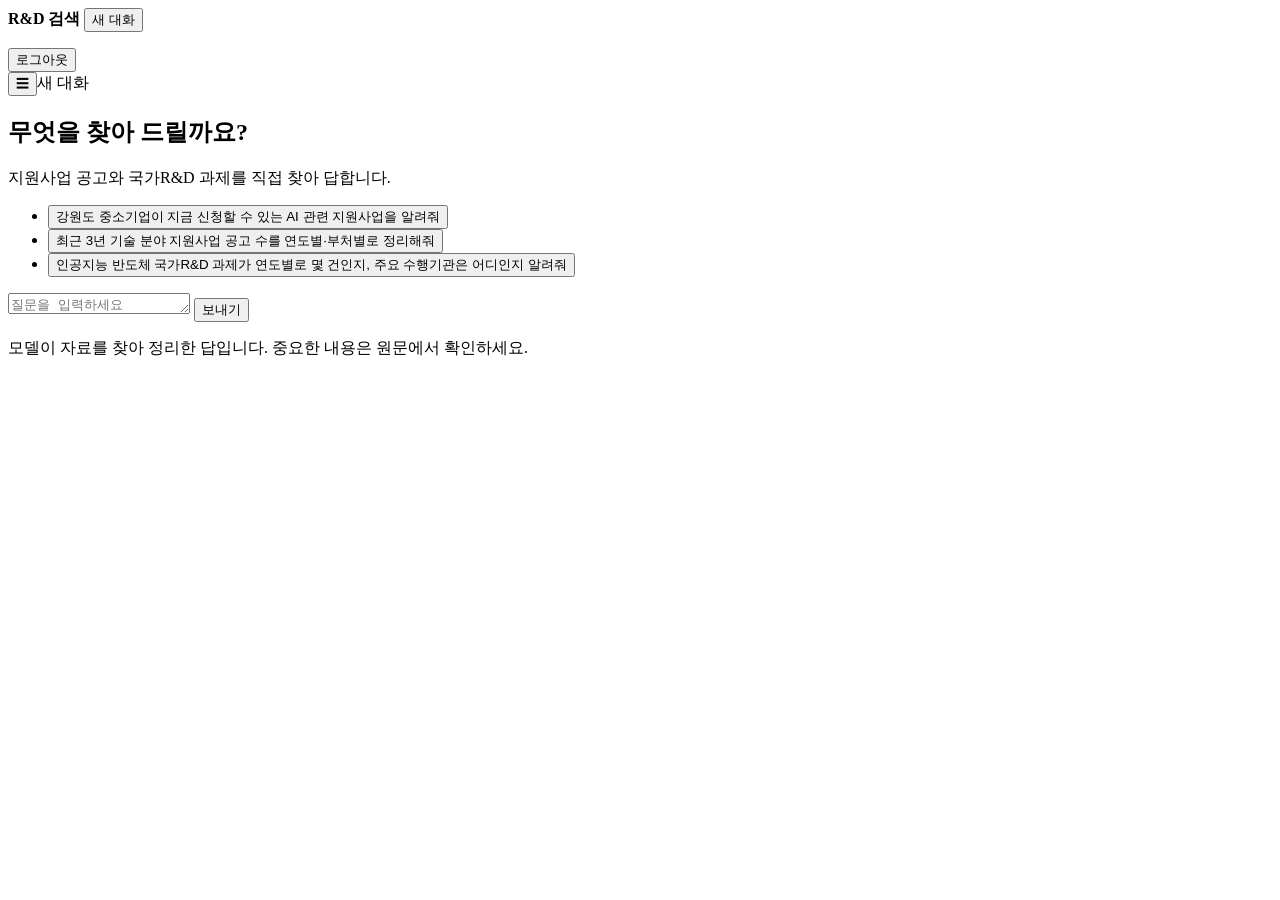
==== chat/static/index.html @ 7cc154d7 "Add login-protected web chat A browser UI on top of the agent loop. Only signed-in users can reach a" ====
<!doctype html>
<html lang="ko">
<head>
<meta charset="utf-8">
<meta name="viewport" content="width=device-width, initial-scale=1">
<title>R&amp;D 검색</title>
<link rel="stylesheet" href="/static/style.css">
</head>
<body class="app">
<aside id="side">
  <div class="side-top">
    <strong>R&amp;D 검색</strong>
    <button id="new" type="button">새 대화</button>
  </div>
  <nav id="list" aria-label="대화 목록"></nav>
  <div class="side-bottom">
    <ul id="servers" aria-label="자료 서버 상태"></ul>
    <form method="post" action="/logout"><span id="who"></span><button type="submit" class="link">로그아웃</button></form>
  </div>
</aside>
<main>
  <header><button id="menu" type="button" aria-label="대화 목록 열기">☰</button><span id="title">새 대화</span></header>
  <section id="log" aria-live="polite">
    <div id="empty">
      <h1>무엇을 찾아 드릴까요?</h1>
      <p>지원사업 공고와 국가R&amp;D 과제를 직접 찾아 답합니다.</p>
      <ul id="examples">
        <li><button type="button">강원도 중소기업이 지금 신청할 수 있는 AI 관련 지원사업을 알려줘</button></li>
        <li><button type="button">최근 3년 기술 분야 지원사업 공고 수를 연도별·부처별로 정리해줘</button></li>
        <li><button type="button">인공지능 반도체 국가R&amp;D 과제가 연도별로 몇 건인지, 주요 수행기관은 어디인지 알려줘</button></li>
      </ul>
    </div>
  </section>
  <form id="ask">
    <textarea id="input" rows="1" placeholder="질문을 입력하세요" aria-label="질문" required></textarea>
    <button id="send" type="submit">보내기</button>
  </form>
  <p class="hint">모델이 자료를 찾아 정리한 답입니다. 중요한 내용은 원문에서 확인하세요.</p>
</main>
<script src="/static/app.js"></script>
</body>
</html>
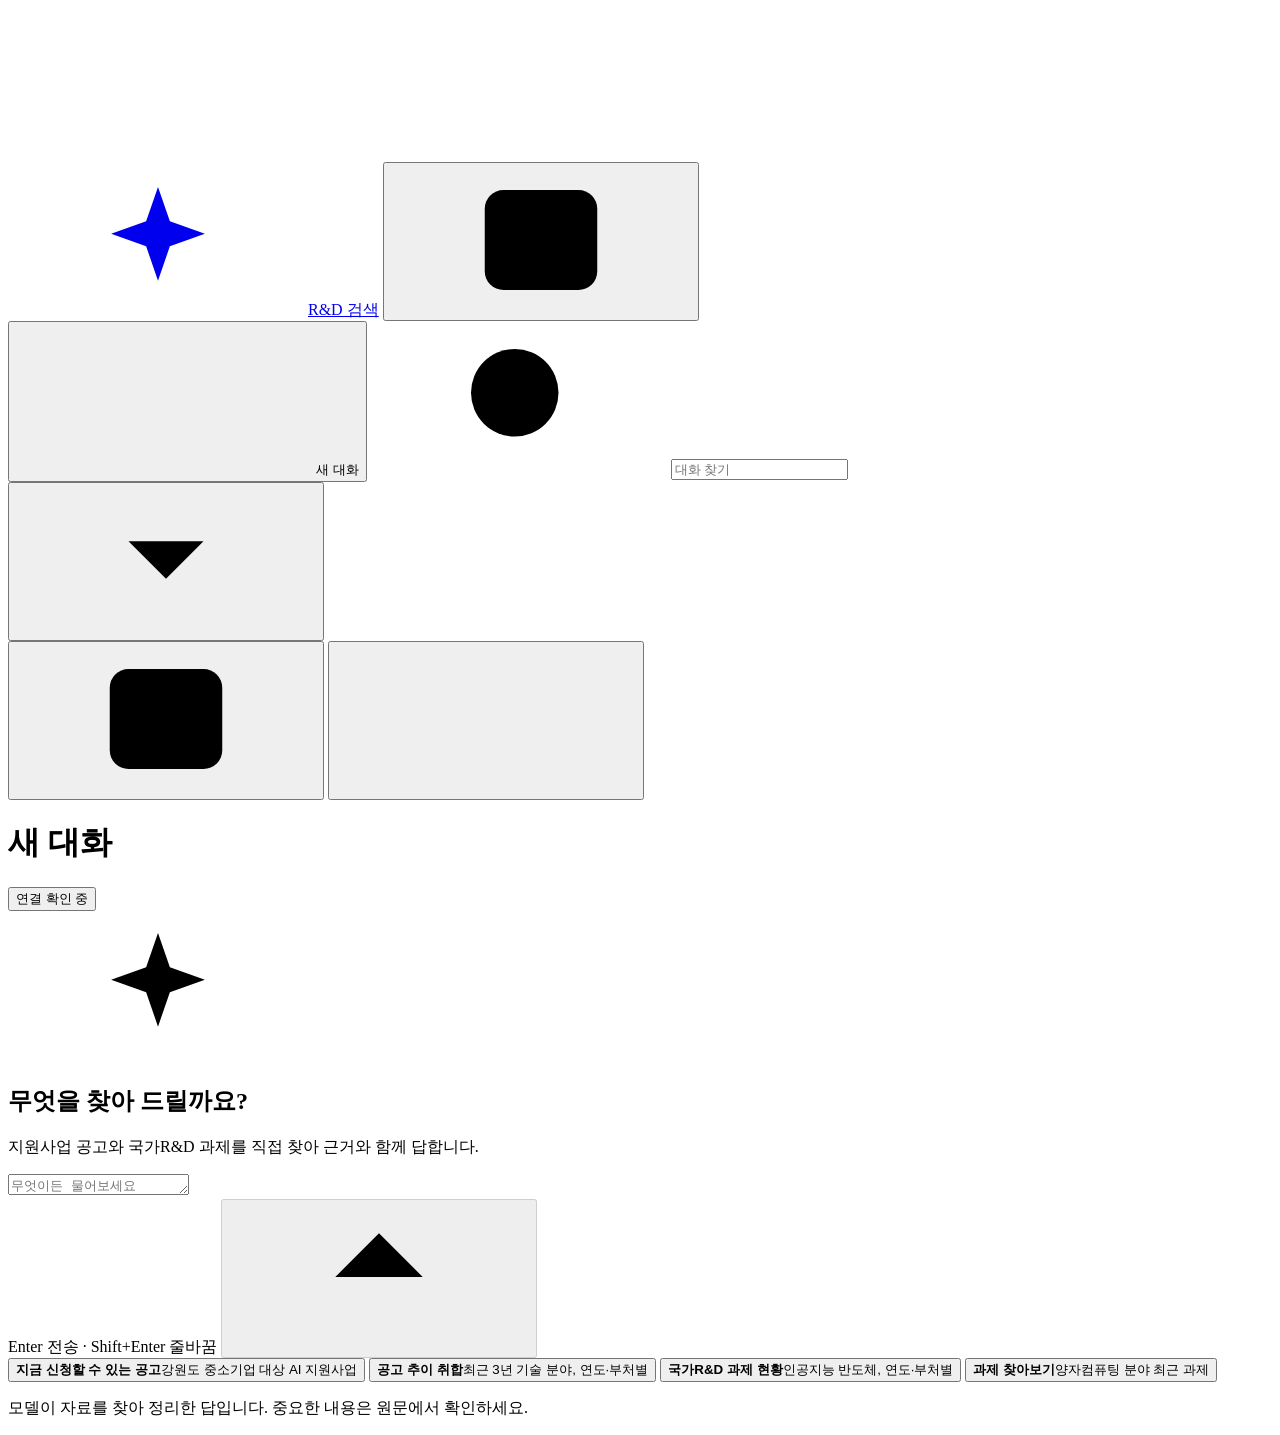
==== commit 051c2ee3: "Redesign the chat UI and stream answers as they are written - Monochrome layout with a collapsible s" ====
--- a/chat/static/index.html
+++ b/chat/static/index.html
@@ -4,38 +4,92 @@
 <meta charset="utf-8">
 <meta name="viewport" content="width=device-width, initial-scale=1">
 <title>R&amp;D 검색</title>
+<script src="/static/theme.js"></script>
 <link rel="stylesheet" href="/static/style.css">
 </head>
-<body class="app">
-<aside id="side">
-  <div class="side-top">
-    <strong>R&amp;D 검색</strong>
-    <button id="new" type="button">새 대화</button>
+<body class="app empty">
+<svg class="sprite" aria-hidden="true">
+  <symbol id="i-plus" viewBox="0 0 24 24"><path d="M12 5v14M5 12h14"/></symbol>
+  <symbol id="i-search" viewBox="0 0 24 24"><circle cx="11" cy="11" r="7"/><path d="m21 21-4.3-4.3"/></symbol>
+  <symbol id="i-panel" viewBox="0 0 24 24"><rect x="3" y="4" width="18" height="16" rx="3"/><path d="M9 4v16"/></symbol>
+  <symbol id="i-up" viewBox="0 0 24 24"><path d="M12 19V5M5 12l7-7 7 7"/></symbol>
+  <symbol id="i-down" viewBox="0 0 24 24"><path d="M12 5v14M19 12l-7 7-7-7"/></symbol>
+  <symbol id="i-stop" viewBox="0 0 24 24"><rect x="7" y="7" width="10" height="10" rx="2" fill="currentColor" stroke="none"/></symbol>
+  <symbol id="i-copy" viewBox="0 0 24 24"><rect x="9" y="9" width="11" height="11" rx="2.5"/><path d="M5 15V6.5A2.5 2.5 0 0 1 7.5 4H15"/></symbol>
+  <symbol id="i-check" viewBox="0 0 24 24"><path d="m5 12.5 4.5 4.5L19 7.5"/></symbol>
+  <symbol id="i-refresh" viewBox="0 0 24 24"><path d="M20 11a8 8 0 1 0-2.4 5.7"/><path d="M20 4.5V11h-6.5"/></symbol>
+  <symbol id="i-trash" viewBox="0 0 24 24"><path d="M4 7h16M9.5 7V4.5h5V7M6.5 7l.9 11.2a2 2 0 0 0 2 1.8h5.2a2 2 0 0 0 2-1.8L17.5 7M10 11v5.5M14 11v5.5"/></symbol>
+  <symbol id="i-edit" viewBox="0 0 24 24"><path d="M4 20h4L19.5 8.5l-4-4L4 16v4zM13.5 6.5l4 4"/></symbol>
+  <symbol id="i-sun" viewBox="0 0 24 24"><circle cx="12" cy="12" r="4"/><path d="M12 2.5v2M12 19.5v2M2.5 12h2M19.5 12h2M5.3 5.3l1.4 1.4M17.3 17.3l1.4 1.4M5.3 18.7l1.4-1.4M17.3 6.7l1.4-1.4"/></symbol>
+  <symbol id="i-moon" viewBox="0 0 24 24"><path d="M20.5 13.2A8.5 8.5 0 1 1 10.8 3.5a6.6 6.6 0 0 0 9.7 9.7z"/></symbol>
+  <symbol id="i-monitor" viewBox="0 0 24 24"><rect x="3" y="4.5" width="18" height="12" rx="2"/><path d="M9 20h6M12 16.5V20"/></symbol>
+  <symbol id="i-logout" viewBox="0 0 24 24"><path d="M9.5 20.5H6a2 2 0 0 1-2-2v-13a2 2 0 0 1 2-2h3.5M15.5 16.5 20 12l-4.5-4.5M20 12H9.5"/></symbol>
+  <symbol id="i-chevron" viewBox="0 0 24 24"><path d="m6 9 6 6 6-6"/></symbol>
+  <symbol id="i-alert" viewBox="0 0 24 24"><circle cx="12" cy="12" r="9"/><path d="M12 7.5v5.5M12 16.3v.2"/></symbol>
+  <symbol id="i-spark" viewBox="0 0 24 24"><path d="M12 3.5 13.9 9l5.6 2-5.6 2L12 18.5 10.1 13l-5.6-2 5.6-2z" fill="currentColor" stroke="none"/></symbol>
+</svg>
+
+<div id="backdrop"></div>
+
+<aside id="sidebar" aria-label="대화">
+  <div class="side-head">
+    <a class="brand" href="/"><span class="mark" aria-hidden="true"><svg><use href="#i-spark"/></svg></span><span>R&amp;D 검색</span></a>
+    <button id="collapse" class="icon" type="button" aria-label="사이드바 닫기" title="사이드바 닫기"><svg><use href="#i-panel"/></svg></button>
   </div>
+  <button id="new" class="new" type="button"><svg><use href="#i-plus"/></svg><span>새 대화</span></button>
+  <label class="search"><svg><use href="#i-search"/></svg><input id="filter" type="search" placeholder="대화 찾기" aria-label="대화 찾기" autocomplete="off"></label>
   <nav id="list" aria-label="대화 목록"></nav>
-  <div class="side-bottom">
-    <ul id="servers" aria-label="자료 서버 상태"></ul>
-    <form method="post" action="/logout"><span id="who"></span><button type="submit" class="link">로그아웃</button></form>
+  <div class="side-foot">
+    <div id="usermenu" class="menu up" role="menu" hidden>
+      <button id="theme" type="button" role="menuitem"><svg><use id="themeicon" href="#i-monitor"/></svg><span id="themelabel">테마: 시스템 설정</span></button>
+      <form method="post" action="/logout"><button type="submit" role="menuitem"><svg><use href="#i-logout"/></svg><span>로그아웃</span></button></form>
+    </div>
+    <button id="user" class="user" type="button" aria-haspopup="menu" aria-expanded="false">
+      <span class="avatar" id="initial" aria-hidden="true"></span><span id="who"></span><svg><use href="#i-chevron"/></svg>
+    </button>
   </div>
 </aside>
+
 <main>
-  <header><button id="menu" type="button" aria-label="대화 목록 열기">☰</button><span id="title">새 대화</span></header>
-  <section id="log" aria-live="polite">
-    <div id="empty">
-      <h1>무엇을 찾아 드릴까요?</h1>
-      <p>지원사업 공고와 국가R&amp;D 과제를 직접 찾아 답합니다.</p>
-      <ul id="examples">
-        <li><button type="button">강원도 중소기업이 지금 신청할 수 있는 AI 관련 지원사업을 알려줘</button></li>
-        <li><button type="button">최근 3년 기술 분야 지원사업 공고 수를 연도별·부처별로 정리해줘</button></li>
-        <li><button type="button">인공지능 반도체 국가R&amp;D 과제가 연도별로 몇 건인지, 주요 수행기관은 어디인지 알려줘</button></li>
-      </ul>
+  <header>
+    <button id="expand" class="icon" type="button" aria-label="사이드바 열기" title="사이드바 열기"><svg><use href="#i-panel"/></svg></button>
+    <button id="newtop" class="icon" type="button" aria-label="새 대화" title="새 대화"><svg><use href="#i-plus"/></svg></button>
+    <h1 id="title">새 대화</h1>
+    <span class="spacer"></span>
+    <div class="anchor">
+      <button id="status" class="chip" type="button" aria-haspopup="true" aria-expanded="false"><span class="dot"></span><span id="statuslabel">연결 확인 중</span></button>
+      <div id="statusmenu" class="menu down" hidden>
+        <p class="menu-title">모델</p><p class="menu-row"><span id="model"></span></p>
+        <p class="menu-title">자료 서버</p><ul id="servers"></ul>
+      </div>
     </div>
-  </section>
-  <form id="ask">
-    <textarea id="input" rows="1" placeholder="질문을 입력하세요" aria-label="질문" required></textarea>
-    <button id="send" type="submit">보내기</button>
-  </form>
-  <p class="hint">모델이 자료를 찾아 정리한 답입니다. 중요한 내용은 원문에서 확인하세요.</p>
+  </header>
+
+  <div id="scroll"><div id="thread" aria-live="polite"></div></div>
+  <button id="tobottom" class="icon float" type="button" aria-label="맨 아래로" hidden><svg><use href="#i-down"/></svg></button>
+
+  <div id="dock">
+    <div id="landing">
+      <span class="mark big" aria-hidden="true"><svg><use href="#i-spark"/></svg></span>
+      <h2 id="greeting">무엇을 찾아 드릴까요?</h2>
+      <p>지원사업 공고와 국가R&amp;D 과제를 직접 찾아 근거와 함께 답합니다.</p>
+    </div>
+    <form id="composer">
+      <textarea id="input" rows="1" placeholder="무엇이든 물어보세요" aria-label="질문"></textarea>
+      <div class="composer-foot">
+        <span class="hint">Enter 전송 · Shift+Enter 줄바꿈</span>
+        <span id="counter" hidden></span>
+        <button id="send" class="send" type="submit" aria-label="보내기" title="보내기" disabled><svg><use id="sendicon" href="#i-up"/></svg></button>
+      </div>
+    </form>
+    <div id="suggestions">
+      <button type="button" data-q="강원도 중소기업이 지금 신청할 수 있는 AI 관련 지원사업을 마감일과 함께 알려줘"><strong>지금 신청할 수 있는 공고</strong><span>강원도 중소기업 대상 AI 지원사업</span></button>
+      <button type="button" data-q="최근 3년 기술 분야 지원사업 공고 수를 연도별·부처별로 표로 정리해줘"><strong>공고 추이 취합</strong><span>최근 3년 기술 분야, 연도·부처별</span></button>
+      <button type="button" data-q="인공지능 반도체 국가R&amp;D 과제가 최근 3년 연도별로 몇 건인지, 어느 부처가 많이 지원했는지 알려줘"><strong>국가R&amp;D 과제 현황</strong><span>인공지능 반도체, 연도·부처별</span></button>
+      <button type="button" data-q="양자컴퓨팅 분야에서 최근 지원된 국가R&amp;D 과제 5개를 수행기관·연구비와 함께 정리해줘"><strong>과제 찾아보기</strong><span>양자컴퓨팅 분야 최근 과제</span></button>
+    </div>
+    <p class="disclaimer">모델이 자료를 찾아 정리한 답입니다. 중요한 내용은 원문에서 확인하세요.</p>
+  </div>
 </main>
 <script src="/static/app.js"></script>
 </body>
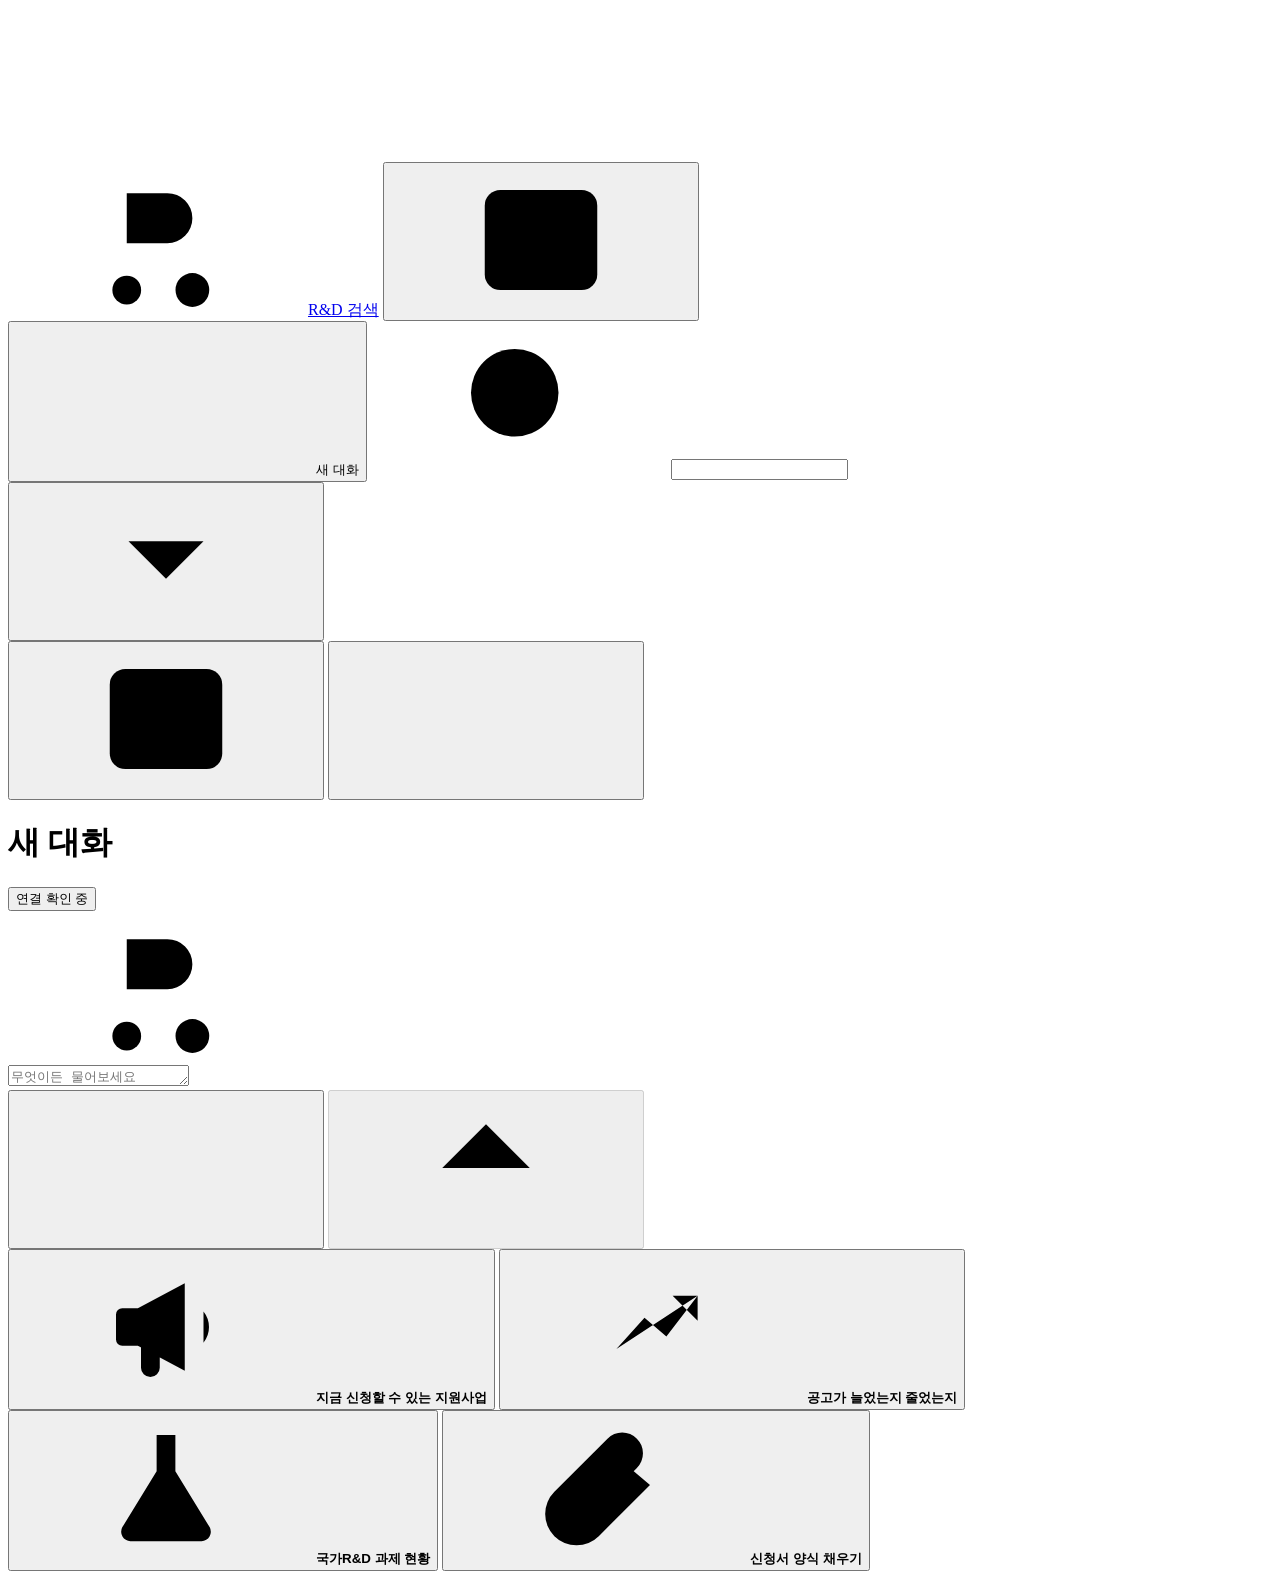
==== commit 9ec5a37b: "Edit attached documents in place, cite sources, and redesign the UI Documents - Attached HWP, HWPX a" ====
--- a/chat/static/index.html
+++ b/chat/static/index.html
@@ -5,17 +5,19 @@
 <meta name="viewport" content="width=device-width, initial-scale=1">
 <title>R&amp;D 검색</title>
 <script src="/static/theme.js"></script>
-<link rel="stylesheet" href="/static/style.css">
+<link rel="stylesheet" href="/static/base.css">
+<link rel="stylesheet" href="/static/app.css">
 </head>
 <body class="app empty">
 <svg class="sprite" aria-hidden="true">
+  <symbol id="i-logo" viewBox="0 0 24 24"><path d="M7 20V4.500h6.500a4 4 0 0 1 0 8H7M12.500 12.500 17.500 20"/><circle class="logo-node" cx="7" cy="20" r="2.300"/><circle class="logo-spark" cx="17.500" cy="20" r="2.700"/></symbol>
   <symbol id="i-plus" viewBox="0 0 24 24"><path d="M12 5v14M5 12h14"/></symbol>
   <symbol id="i-search" viewBox="0 0 24 24"><circle cx="11" cy="11" r="7"/><path d="m21 21-4.3-4.3"/></symbol>
-  <symbol id="i-panel" viewBox="0 0 24 24"><rect x="3" y="4" width="18" height="16" rx="3"/><path d="M9 4v16"/></symbol>
+  <symbol id="i-panel" viewBox="0 0 24 24"><rect x="3" y="4" width="18" height="16" rx="2.5"/><path d="M9 4v16"/></symbol>
   <symbol id="i-up" viewBox="0 0 24 24"><path d="M12 19V5M5 12l7-7 7 7"/></symbol>
   <symbol id="i-down" viewBox="0 0 24 24"><path d="M12 5v14M19 12l-7 7-7-7"/></symbol>
-  <symbol id="i-stop" viewBox="0 0 24 24"><rect x="7" y="7" width="10" height="10" rx="2" fill="currentColor" stroke="none"/></symbol>
-  <symbol id="i-copy" viewBox="0 0 24 24"><rect x="9" y="9" width="11" height="11" rx="2.5"/><path d="M5 15V6.5A2.5 2.5 0 0 1 7.5 4H15"/></symbol>
+  <symbol id="i-stop" viewBox="0 0 24 24"><rect x="7" y="7" width="10" height="10" rx="1.5" fill="currentColor" stroke="none"/></symbol>
+  <symbol id="i-copy" viewBox="0 0 24 24"><rect x="9" y="9" width="11" height="11" rx="2"/><path d="M5 15V6.5A2.5 2.5 0 0 1 7.5 4H15"/></symbol>
   <symbol id="i-check" viewBox="0 0 24 24"><path d="m5 12.5 4.5 4.5L19 7.5"/></symbol>
   <symbol id="i-refresh" viewBox="0 0 24 24"><path d="M20 11a8 8 0 1 0-2.4 5.7"/><path d="M20 4.5V11h-6.5"/></symbol>
   <symbol id="i-trash" viewBox="0 0 24 24"><path d="M4 7h16M9.5 7V4.5h5V7M6.5 7l.9 11.2a2 2 0 0 0 2 1.8h5.2a2 2 0 0 0 2-1.8L17.5 7M10 11v5.5M14 11v5.5"/></symbol>
@@ -25,23 +27,36 @@
   <symbol id="i-monitor" viewBox="0 0 24 24"><rect x="3" y="4.5" width="18" height="12" rx="2"/><path d="M9 20h6M12 16.5V20"/></symbol>
   <symbol id="i-logout" viewBox="0 0 24 24"><path d="M9.5 20.5H6a2 2 0 0 1-2-2v-13a2 2 0 0 1 2-2h3.5M15.5 16.5 20 12l-4.5-4.5M20 12H9.5"/></symbol>
   <symbol id="i-chevron" viewBox="0 0 24 24"><path d="m6 9 6 6 6-6"/></symbol>
+  <symbol id="i-right" viewBox="0 0 24 24"><path d="m9 6 6 6-6 6"/></symbol>
+  <symbol id="i-left" viewBox="0 0 24 24"><path d="m15 6-6 6 6 6"/></symbol>
   <symbol id="i-alert" viewBox="0 0 24 24"><circle cx="12" cy="12" r="9"/><path d="M12 7.5v5.5M12 16.3v.2"/></symbol>
-  <symbol id="i-spark" viewBox="0 0 24 24"><path d="M12 3.5 13.9 9l5.6 2-5.6 2L12 18.5 10.1 13l-5.6-2 5.6-2z" fill="currentColor" stroke="none"/></symbol>
+  <symbol id="i-clip" viewBox="0 0 24 24"><path d="m20 11.5-8.2 8.2a5 5 0 0 1-7.1-7.1l8.5-8.5a3.3 3.3 0 0 1 4.7 4.7l-8.4 8.4a1.7 1.7 0 0 1-2.4-2.4l7.7-7.7"/></symbol>
+  <symbol id="i-file" viewBox="0 0 24 24"><path d="M14 3.5H7.5a2 2 0 0 0-2 2v13a2 2 0 0 0 2 2h9a2 2 0 0 0 2-2V8zM14 3.5V8h4.5M9 13h6M9 16.5h6"/></symbol>
+  <symbol id="i-sheet" viewBox="0 0 24 24"><rect x="4" y="4.5" width="16" height="15" rx="2"/><path d="M4 9.5h16M4 14.5h16M10 4.5v15"/></symbol>
+  <symbol id="i-download" viewBox="0 0 24 24"><path d="M12 4v11M7 10.5l5 5 5-5M5 19.5h14"/></symbol>
+  <symbol id="i-x" viewBox="0 0 24 24"><path d="m6.5 6.5 11 11M17.5 6.5l-11 11"/></symbol>
+  <symbol id="i-eye" viewBox="0 0 24 24"><path d="M2.5 12S6 5.5 12 5.5 21.5 12 21.5 12 18 18.5 12 18.5 2.5 12 2.5 12z"/><circle cx="12" cy="12" r="2.8"/></symbol>
+  <symbol id="i-out" viewBox="0 0 24 24"><path d="M8 16 18 6M10 6h8v8"/></symbol>
+  <symbol id="i-compare" viewBox="0 0 24 24"><rect x="3.5" y="5" width="7" height="14" rx="1.5"/><rect x="13.500" y="5" width="7" height="14" rx="1.500" stroke-dasharray="2.500 2.500"/></symbol>
+  <symbol id="i-megaphone" viewBox="0 0 24 24"><path d="M4 10v4a1 1 0 0 0 1 1h2.5l7.500 4V5L7.500 9H5a1 1 0 0 0-1 1zM18 9.500a4 4 0 0 1 0 5M8 15v3.500a1.500 1.500 0 0 0 3 0V16.800"/></symbol>
+  <symbol id="i-trend" viewBox="0 0 24 24"><path d="M4 19.500h16M5.500 15.500l4.500-5 3.500 3 5-6.500M14.500 7h4v4"/></symbol>
+  <symbol id="i-flask" viewBox="0 0 24 24"><path d="M9.500 3.500h5M10.500 3.500v5.800L5 18.300a1.500 1.500 0 0 0 1.300 2.200h11.400a1.500 1.500 0 0 0 1.300-2.200l-5.500-9V3.500M8 14.500h8"/></symbol>
+  <symbol id="i-list" viewBox="0 0 24 24"><path d="M9 7h11M9 12h11M9 17h11M4.500 7h.010M4.500 12h.010M4.500 17h.010"/></symbol>
 </svg>
 
 <div id="backdrop"></div>
 
 <aside id="sidebar" aria-label="대화">
   <div class="side-head">
-    <a class="brand" href="/"><span class="mark" aria-hidden="true"><svg><use href="#i-spark"/></svg></span><span>R&amp;D 검색</span></a>
+    <a class="brand" href="/"><svg class="logo" aria-hidden="true"><use href="#i-logo"/></svg><span>R&amp;D 검색</span></a>
     <button id="collapse" class="icon" type="button" aria-label="사이드바 닫기" title="사이드바 닫기"><svg><use href="#i-panel"/></svg></button>
   </div>
-  <button id="new" class="new" type="button"><svg><use href="#i-plus"/></svg><span>새 대화</span></button>
-  <label class="search"><svg><use href="#i-search"/></svg><input id="filter" type="search" placeholder="대화 찾기" aria-label="대화 찾기" autocomplete="off"></label>
+  <button id="new" class="new" type="button" title="새 대화 (Ctrl Shift O)"><svg><use href="#i-plus"/></svg><span>새 대화</span></button>
+  <label class="search"><svg><use href="#i-search"/></svg><input id="filter" type="search" aria-label="대화 찾기" title="대화 찾기" autocomplete="off"></label>
   <nav id="list" aria-label="대화 목록"></nav>
   <div class="side-foot">
     <div id="usermenu" class="menu up" role="menu" hidden>
-      <button id="theme" type="button" role="menuitem"><svg><use id="themeicon" href="#i-monitor"/></svg><span id="themelabel">테마: 시스템 설정</span></button>
+      <button id="theme" type="button" role="menuitem"><svg><use id="themeicon" href="#i-monitor"/></svg><span id="themelabel">화면: 시스템 설정</span></button>
       <form method="post" action="/logout"><button type="submit" role="menuitem"><svg><use href="#i-logout"/></svg><span>로그아웃</span></button></form>
     </div>
     <button id="user" class="user" type="button" aria-haspopup="menu" aria-expanded="false">
@@ -69,28 +84,45 @@
   <button id="tobottom" class="icon float" type="button" aria-label="맨 아래로" hidden><svg><use href="#i-down"/></svg></button>
 
   <div id="dock">
-    <div id="landing">
-      <span class="mark big" aria-hidden="true"><svg><use href="#i-spark"/></svg></span>
-      <h2 id="greeting">무엇을 찾아 드릴까요?</h2>
-      <p>지원사업 공고와 국가R&amp;D 과제를 직접 찾아 근거와 함께 답합니다.</p>
-    </div>
+    <div id="landing" aria-hidden="true"><svg class="logo" aria-hidden="true"><use href="#i-logo"/></svg></div>
     <form id="composer">
+      <div id="attachments" aria-live="polite"></div>
       <textarea id="input" rows="1" placeholder="무엇이든 물어보세요" aria-label="질문"></textarea>
       <div class="composer-foot">
-        <span class="hint">Enter 전송 · Shift+Enter 줄바꿈</span>
+        <button id="attach" class="icon" type="button" aria-label="문서 첨부 (HWP, HWPX, DOCX, PDF)" title="문서 첨부 (HWP, HWPX, DOCX, PDF)"><svg><use href="#i-plus"/></svg></button>
+        <input id="file" type="file" accept=".pdf,.hwp,.hwpx,.docx,application/pdf" hidden>
+        <span class="spacer"></span>
         <span id="counter" hidden></span>
-        <button id="send" class="send" type="submit" aria-label="보내기" title="보내기" disabled><svg><use id="sendicon" href="#i-up"/></svg></button>
+        <button id="send" class="send" type="submit" aria-label="보내기" title="보내기 (Enter)" disabled><svg><use id="sendicon" href="#i-up"/></svg></button>
       </div>
     </form>
     <div id="suggestions">
-      <button type="button" data-q="강원도 중소기업이 지금 신청할 수 있는 AI 관련 지원사업을 마감일과 함께 알려줘"><strong>지금 신청할 수 있는 공고</strong><span>강원도 중소기업 대상 AI 지원사업</span></button>
-      <button type="button" data-q="최근 3년 기술 분야 지원사업 공고 수를 연도별·부처별로 표로 정리해줘"><strong>공고 추이 취합</strong><span>최근 3년 기술 분야, 연도·부처별</span></button>
-      <button type="button" data-q="인공지능 반도체 국가R&amp;D 과제가 최근 3년 연도별로 몇 건인지, 어느 부처가 많이 지원했는지 알려줘"><strong>국가R&amp;D 과제 현황</strong><span>인공지능 반도체, 연도·부처별</span></button>
-      <button type="button" data-q="양자컴퓨팅 분야에서 최근 지원된 국가R&amp;D 과제 5개를 수행기관·연구비와 함께 정리해줘"><strong>과제 찾아보기</strong><span>양자컴퓨팅 분야 최근 과제</span></button>
+      <button type="button" data-q="강원도 중소기업이 신청할 수 있는 AI 지원사업과 마감일 알려줘"><svg aria-hidden="true"><use href="#i-megaphone"/></svg><strong>지금 신청할 수 있는 지원사업</strong></button>
+      <button type="button" data-q="최근 3년 기술 분야 공고 수를 연도별·부처별 표로 정리해줘"><svg aria-hidden="true"><use href="#i-trend"/></svg><strong>공고가 늘었는지 줄었는지</strong></button>
+      <button type="button" data-q="인공지능 반도체 국가R&amp;D 과제의 최근 3년 연도별·부처별 건수 알려줘"><svg aria-hidden="true"><use href="#i-flask"/></svg><strong>국가R&amp;D 과제 현황</strong></button>
+      <button type="button" data-action="attach"><svg aria-hidden="true"><use href="#i-clip"/></svg><strong>신청서 양식 채우기</strong></button>
     </div>
-    <p class="disclaimer">모델이 자료를 찾아 정리한 답입니다. 중요한 내용은 원문에서 확인하세요.</p>
   </div>
 </main>
+
+<div id="drop" hidden><div><svg><use href="#i-download"/></svg><span>HWP · HWPX · DOCX · PDF</span></div></div>
+<div id="sourcecard" role="tooltip" hidden></div>
+
+<dialog id="viewer" aria-label="문서 미리보기">
+  <header class="viewer-head">
+    <div class="viewer-title"><strong id="viewername"></strong><span id="viewerinfo"></span></div>
+    <span class="spacer"></span>
+    <div id="viewerpager" class="pager"><button id="viewerprev" class="icon" type="button" aria-label="앞 쪽" title="앞 쪽"><svg><use href="#i-left"/></svg></button><span id="viewerpage">1 / 1</span><button id="viewernext" class="icon" type="button" aria-label="다음 쪽" title="다음 쪽"><svg><use href="#i-right"/></svg></button></div>
+    <button id="viewercompare" class="pill" type="button" aria-pressed="false" hidden><svg><use href="#i-compare"/></svg><span>원본 보기</span></button>
+    <button id="viewerchanges" class="pill" type="button" aria-pressed="true" hidden><svg><use href="#i-list"/></svg><span>바뀐 내용</span></button>
+    <a id="viewerdownload" class="pill solid" href="#" download><svg><use href="#i-download"/></svg><span>내려받기</span></a>
+    <button id="viewerclose" class="icon" type="button" aria-label="닫기" title="닫기 (Esc)"><svg><use href="#i-x"/></svg></button>
+  </header>
+  <div class="viewer-body">
+    <div id="viewerpages" class="pages" tabindex="0"></div>
+    <aside id="viewerside" class="changes" hidden></aside>
+  </div>
+</dialog>
 <script src="/static/app.js"></script>
 </body>
 </html>
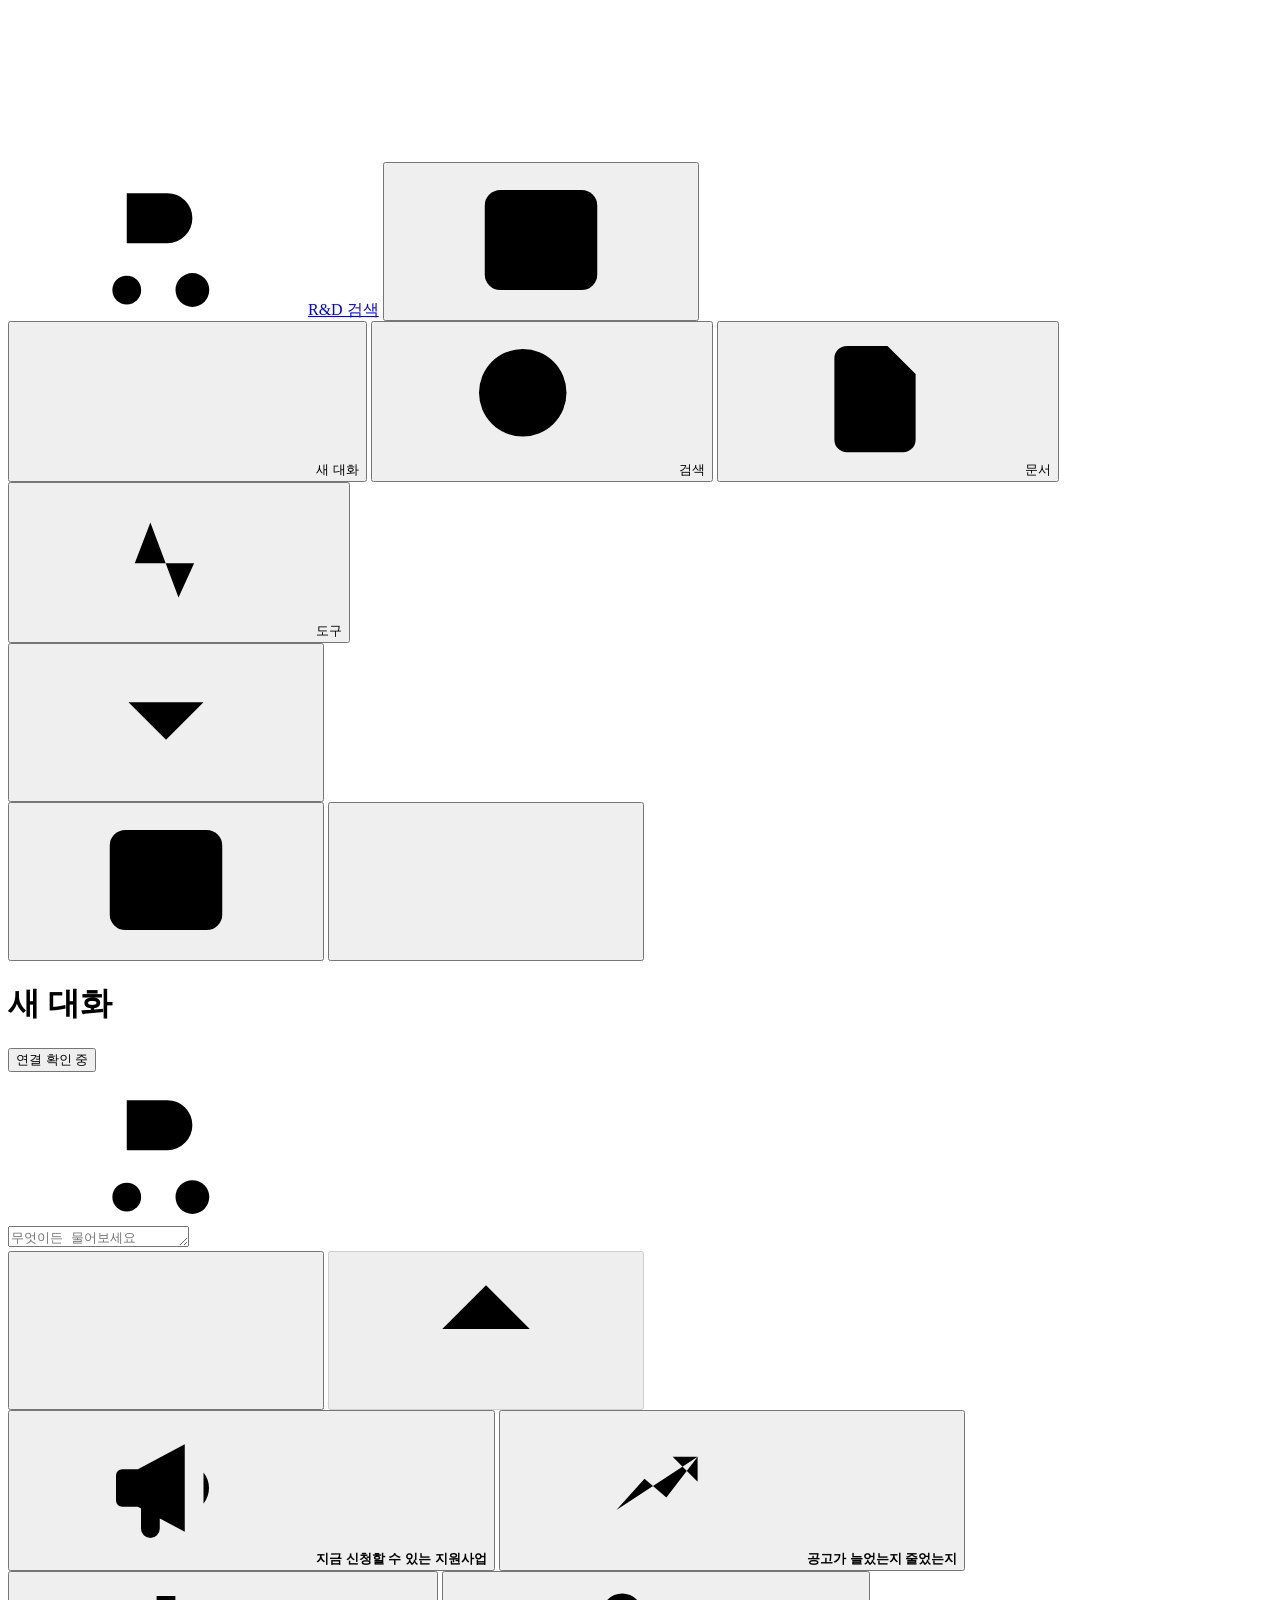
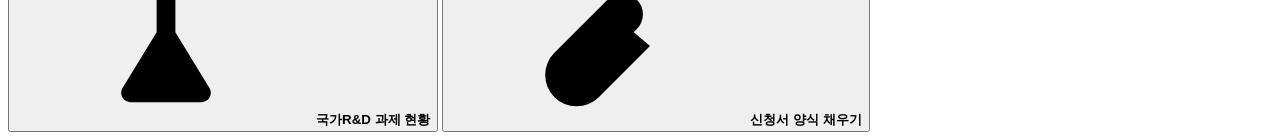
==== commit b4db429d: "Add morning briefings, a left menu, and checking every search result - Search: the model re-searches" ====
--- a/chat/static/index.html
+++ b/chat/static/index.html
@@ -25,6 +25,7 @@
   <symbol id="i-sun" viewBox="0 0 24 24"><circle cx="12" cy="12" r="4"/><path d="M12 2.5v2M12 19.5v2M2.5 12h2M19.5 12h2M5.3 5.3l1.4 1.4M17.3 17.3l1.4 1.4M5.3 18.7l1.4-1.4M17.3 6.7l1.4-1.4"/></symbol>
   <symbol id="i-moon" viewBox="0 0 24 24"><path d="M20.5 13.2A8.5 8.5 0 1 1 10.8 3.5a6.6 6.6 0 0 0 9.7 9.7z"/></symbol>
   <symbol id="i-monitor" viewBox="0 0 24 24"><rect x="3" y="4.5" width="18" height="12" rx="2"/><path d="M9 20h6M12 16.5V20"/></symbol>
+  <symbol id="i-mail" viewBox="0 0 24 24"><rect x="3" y="5.5" width="18" height="13" rx="2.5"/><path d="m3.800 7.500 8.200 6 8.200-6"/></symbol>
   <symbol id="i-logout" viewBox="0 0 24 24"><path d="M9.5 20.5H6a2 2 0 0 1-2-2v-13a2 2 0 0 1 2-2h3.5M15.5 16.5 20 12l-4.5-4.5M20 12H9.5"/></symbol>
   <symbol id="i-chevron" viewBox="0 0 24 24"><path d="m6 9 6 6 6-6"/></symbol>
   <symbol id="i-right" viewBox="0 0 24 24"><path d="m9 6 6 6-6 6"/></symbol>
@@ -41,6 +42,8 @@
   <symbol id="i-megaphone" viewBox="0 0 24 24"><path d="M4 10v4a1 1 0 0 0 1 1h2.5l7.500 4V5L7.500 9H5a1 1 0 0 0-1 1zM18 9.500a4 4 0 0 1 0 5M8 15v3.500a1.500 1.500 0 0 0 3 0V16.800"/></symbol>
   <symbol id="i-trend" viewBox="0 0 24 24"><path d="M4 19.500h16M5.500 15.500l4.500-5 3.500 3 5-6.500M14.500 7h4v4"/></symbol>
   <symbol id="i-flask" viewBox="0 0 24 24"><path d="M9.500 3.500h5M10.500 3.500v5.800L5 18.300a1.500 1.500 0 0 0 1.300 2.200h11.400a1.500 1.500 0 0 0 1.300-2.200l-5.500-9V3.500M8 14.500h8"/></symbol>
+  <symbol id="i-clock" viewBox="0 0 24 24"><circle cx="12" cy="12" r="8.500"/><path d="M12 7.500V12l3 2"/></symbol>
+  <symbol id="i-pulse" viewBox="0 0 24 24"><path d="M3 12.500h4l2.500-6.500 4.500 12 2.500-5.500H21"/></symbol>
   <symbol id="i-list" viewBox="0 0 24 24"><path d="M9 7h11M9 12h11M9 17h11M4.500 7h.010M4.500 12h.010M4.500 17h.010"/></symbol>
 </svg>
 
@@ -51,8 +54,13 @@
     <a class="brand" href="/"><svg class="logo" aria-hidden="true"><use href="#i-logo"/></svg><span>R&amp;D 검색</span></a>
     <button id="collapse" class="icon" type="button" aria-label="사이드바 닫기" title="사이드바 닫기"><svg><use href="#i-panel"/></svg></button>
   </div>
-  <button id="new" class="new" type="button" title="새 대화 (Ctrl Shift O)"><svg><use href="#i-plus"/></svg><span>새 대화</span></button>
-  <label class="search"><svg><use href="#i-search"/></svg><input id="filter" type="search" aria-label="대화 찾기" title="대화 찾기" autocomplete="off"></label>
+  <nav class="side-nav" aria-label="메뉴">
+    <button id="new" type="button" title="새 대화 (Ctrl Shift O)"><svg><use href="#i-plus"/></svg><span>새 대화</span></button>
+    <button id="nav-search" type="button" data-view="search" title="대화 검색 (Ctrl K)"><svg><use href="#i-search"/></svg><span>검색</span></button>
+    <button id="nav-brief" type="button" data-view="brief" hidden><svg><use href="#i-clock"/></svg><span>브리핑</span><span id="briefmark" class="mark" hidden></span></button>
+    <button id="nav-docs" type="button" data-view="docs"><svg><use href="#i-file"/></svg><span>문서</span></button>
+    <button id="nav-tools" type="button" data-view="tools"><svg><use href="#i-pulse"/></svg><span>도구</span></button>
+  </nav>
   <nav id="list" aria-label="대화 목록"></nav>
   <div class="side-foot">
     <div id="usermenu" class="menu up" role="menu" hidden>
@@ -71,15 +79,10 @@
     <button id="newtop" class="icon" type="button" aria-label="새 대화" title="새 대화"><svg><use href="#i-plus"/></svg></button>
     <h1 id="title">새 대화</h1>
     <span class="spacer"></span>
-    <div class="anchor">
-      <button id="status" class="chip" type="button" aria-haspopup="true" aria-expanded="false"><span class="dot"></span><span id="statuslabel">연결 확인 중</span></button>
-      <div id="statusmenu" class="menu down" hidden>
-        <p class="menu-title">모델</p><p class="menu-row"><span id="model"></span></p>
-        <p class="menu-title">자료 서버</p><ul id="servers"></ul>
-      </div>
-    </div>
+    <button id="status" class="chip" type="button" title="도구 상태"><span class="dot"></span><span id="statuslabel">연결 확인 중</span></button>
   </header>
 
+  <section id="page"></section>
   <div id="scroll"><div id="thread" aria-live="polite"></div></div>
   <button id="tobottom" class="icon float" type="button" aria-label="맨 아래로" hidden><svg><use href="#i-down"/></svg></button>
 
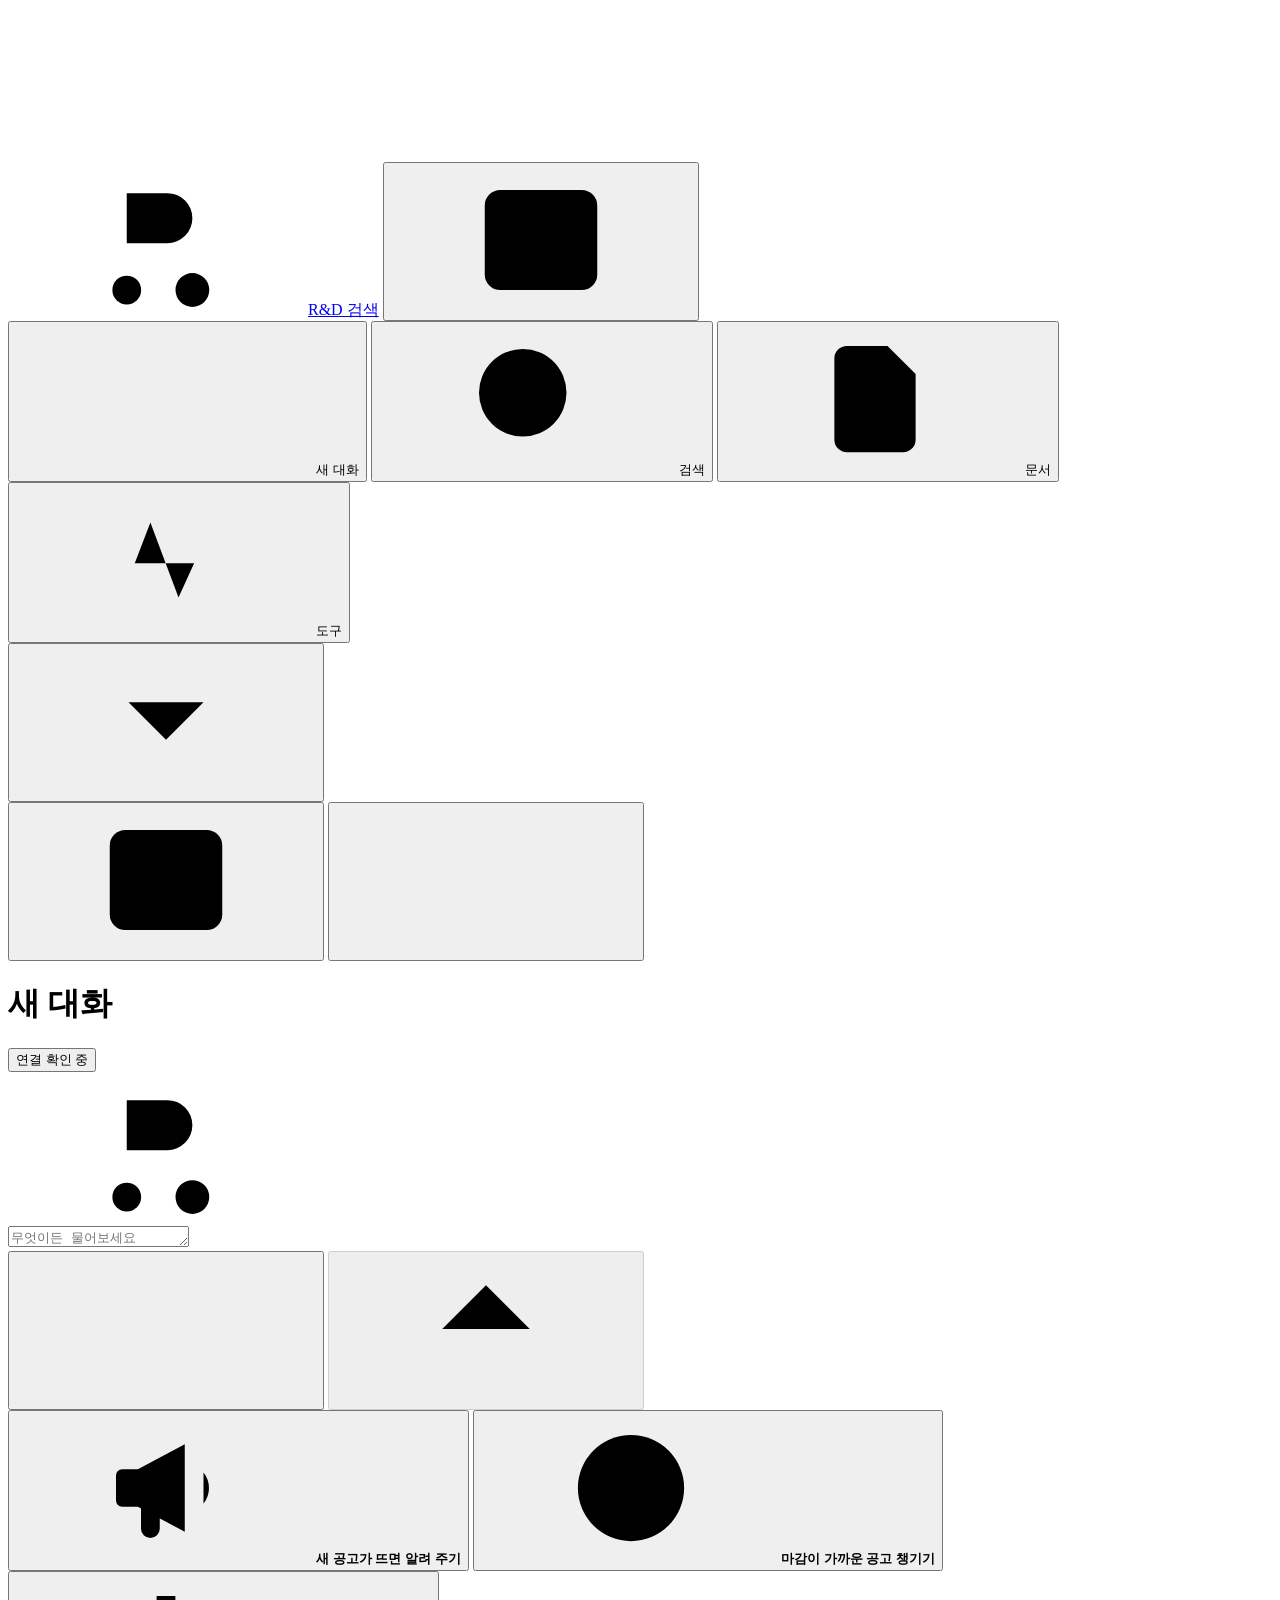
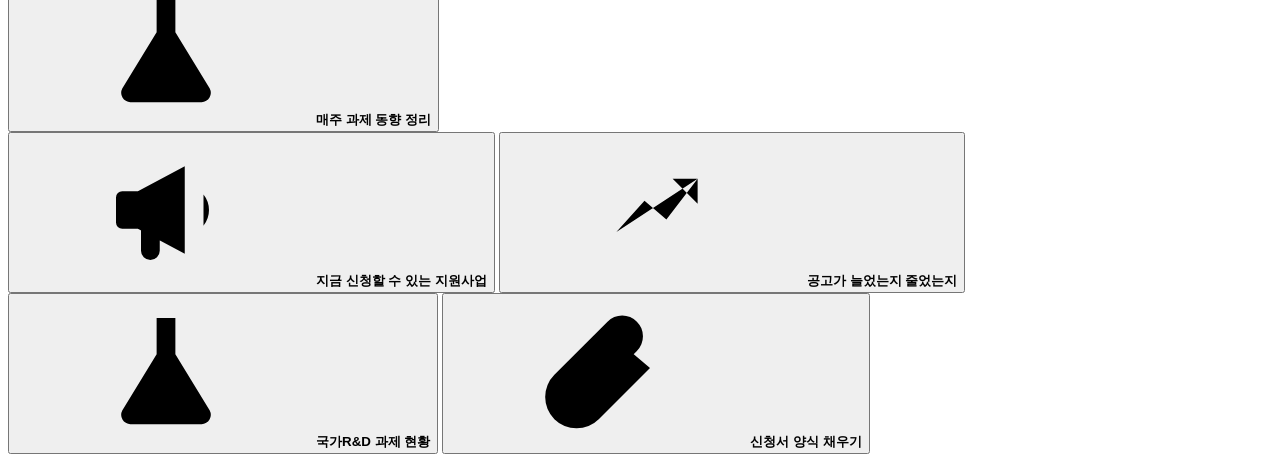
==== commit ce96cca1: "Turn the briefing into an assistant you give work to, and add sign-up requests - Assistant (replaces" ====
--- a/chat/static/index.html
+++ b/chat/static/index.html
@@ -44,6 +44,8 @@
   <symbol id="i-flask" viewBox="0 0 24 24"><path d="M9.500 3.500h5M10.500 3.500v5.800L5 18.300a1.500 1.500 0 0 0 1.300 2.200h11.400a1.500 1.500 0 0 0 1.300-2.200l-5.500-9V3.500M8 14.500h8"/></symbol>
   <symbol id="i-clock" viewBox="0 0 24 24"><circle cx="12" cy="12" r="8.500"/><path d="M12 7.500V12l3 2"/></symbol>
   <symbol id="i-pulse" viewBox="0 0 24 24"><path d="M3 12.500h4l2.500-6.500 4.500 12 2.500-5.500H21"/></symbol>
+  <symbol id="i-thumb" viewBox="0 0 24 24"><path d="M7.500 10.500v9M7.500 10.500l3.700-6.800a1.800 1.800 0 0 1 3.300 1.300l-.900 4h4.600a2 2 0 0 1 2 2.400l-1.100 6.200a2.300 2.300 0 0 1-2.300 1.900H7.500M4 10.500h3.500v9H4z"/></symbol>
+  <symbol id="i-user" viewBox="0 0 24 24"><circle cx="12" cy="8.500" r="3.700"/><path d="M4.500 20a7.500 7.500 0 0 1 15 0"/></symbol>
   <symbol id="i-list" viewBox="0 0 24 24"><path d="M9 7h11M9 12h11M9 17h11M4.500 7h.010M4.500 12h.010M4.500 17h.010"/></symbol>
 </svg>
 
@@ -57,9 +59,10 @@
   <nav class="side-nav" aria-label="메뉴">
     <button id="new" type="button" title="새 대화 (Ctrl Shift O)"><svg><use href="#i-plus"/></svg><span>새 대화</span></button>
     <button id="nav-search" type="button" data-view="search" title="대화 검색 (Ctrl K)"><svg><use href="#i-search"/></svg><span>검색</span></button>
-    <button id="nav-brief" type="button" data-view="brief" hidden><svg><use href="#i-clock"/></svg><span>브리핑</span><span id="briefmark" class="mark" hidden></span></button>
+    <button id="nav-desk" type="button" hidden><svg><use href="#i-clock"/></svg><span>비서</span><span id="deskmark" class="mark" hidden></span></button>
     <button id="nav-docs" type="button" data-view="docs"><svg><use href="#i-file"/></svg><span>문서</span></button>
     <button id="nav-tools" type="button" data-view="tools"><svg><use href="#i-pulse"/></svg><span>도구</span></button>
+    <button id="nav-accounts" type="button" data-view="accounts" hidden><svg><use href="#i-user"/></svg><span>계정</span><span id="accountmark" class="mark" hidden></span></button>
   </nav>
   <nav id="list" aria-label="대화 목록"></nav>
   <div class="side-foot">
@@ -78,6 +81,7 @@
     <button id="expand" class="icon" type="button" aria-label="사이드바 열기" title="사이드바 열기"><svg><use href="#i-panel"/></svg></button>
     <button id="newtop" class="icon" type="button" aria-label="새 대화" title="새 대화"><svg><use href="#i-plus"/></svg></button>
     <h1 id="title">새 대화</h1>
+    <div id="desktabs" hidden><button id="tab-today" class="pill keep" type="button" aria-pressed="false"><span>오늘</span></button><button id="tab-talk" class="pill keep" type="button" aria-pressed="true"><span>대화</span></button><button id="tab-tasks" class="pill keep" type="button" aria-pressed="false"><span>맡긴 일</span><span id="taskcount"></span></button><button id="tab-notes" class="pill keep" type="button" aria-pressed="false"><span>메모</span></button></div>
     <span class="spacer"></span>
     <button id="status" class="chip" type="button" title="도구 상태"><span class="dot"></span><span id="statuslabel">연결 확인 중</span></button>
   </header>
@@ -99,7 +103,12 @@
         <button id="send" class="send" type="submit" aria-label="보내기" title="보내기 (Enter)" disabled><svg><use id="sendicon" href="#i-up"/></svg></button>
       </div>
     </form>
-    <div id="suggestions">
+    <div id="desk-suggestions" class="suggestions">
+      <button type="button" data-q="강원도 드론 지원사업 공고가 새로 뜨면 알려줘"><svg aria-hidden="true"><use href="#i-megaphone"/></svg><strong>새 공고가 뜨면 알려 주기</strong></button>
+      <button type="button" data-q="매일 아침 일주일 안에 마감되는 AI 지원사업 공고를 알려줘"><svg aria-hidden="true"><use href="#i-clock"/></svg><strong>마감이 가까운 공고 챙기기</strong></button>
+      <button type="button" data-q="매주 월요일 아침에 양자컴퓨팅 국가R&amp;D 과제 가운데 새로 등록된 것을 정리해줘"><svg aria-hidden="true"><use href="#i-flask"/></svg><strong>매주 과제 동향 정리</strong></button>
+    </div>
+    <div id="suggestions" class="suggestions">
       <button type="button" data-q="강원도 중소기업이 신청할 수 있는 AI 지원사업과 마감일 알려줘"><svg aria-hidden="true"><use href="#i-megaphone"/></svg><strong>지금 신청할 수 있는 지원사업</strong></button>
       <button type="button" data-q="최근 3년 기술 분야 공고 수를 연도별·부처별 표로 정리해줘"><svg aria-hidden="true"><use href="#i-trend"/></svg><strong>공고가 늘었는지 줄었는지</strong></button>
       <button type="button" data-q="인공지능 반도체 국가R&amp;D 과제의 최근 3년 연도별·부처별 건수 알려줘"><svg aria-hidden="true"><use href="#i-flask"/></svg><strong>국가R&amp;D 과제 현황</strong></button>
